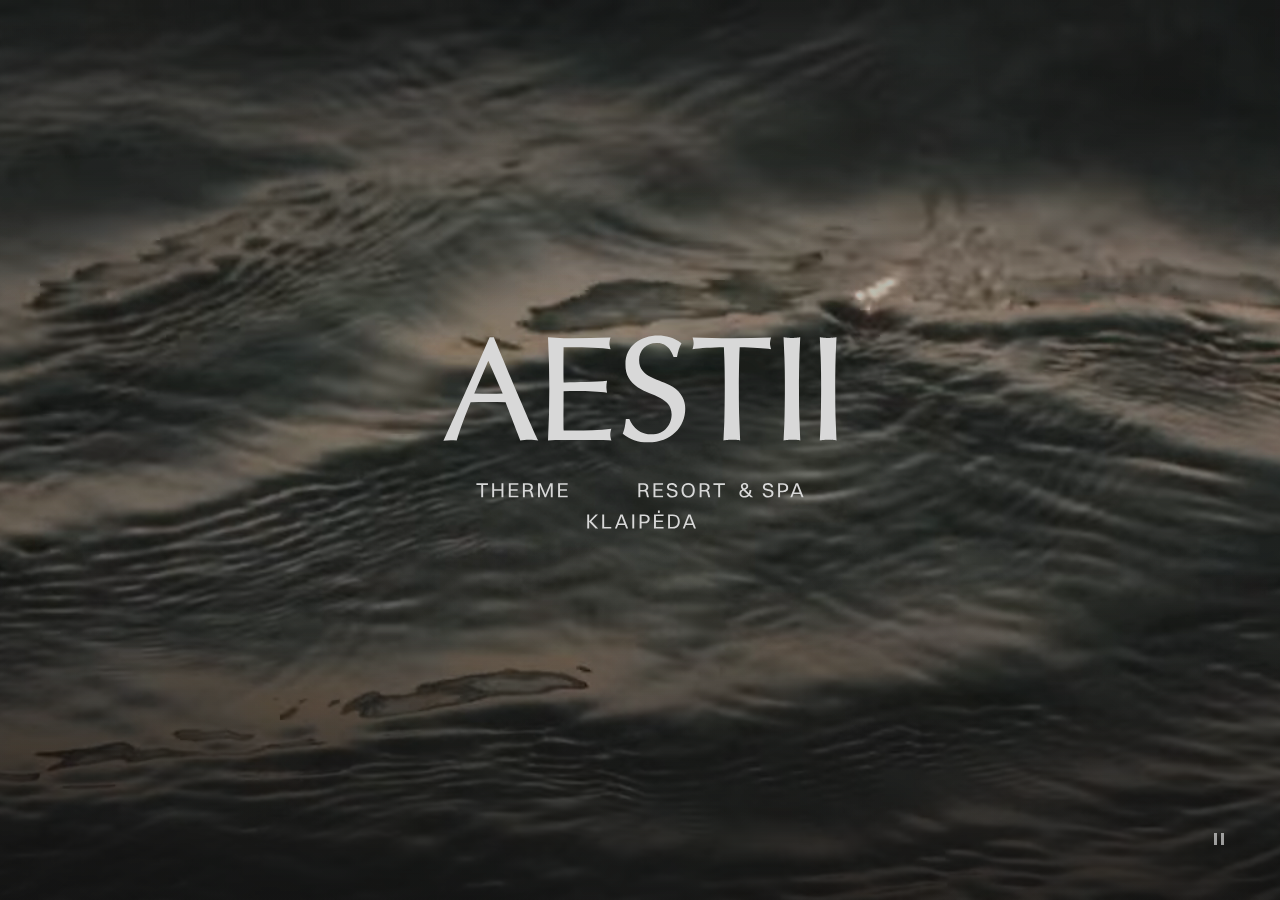
==== index.html @ 5880e859 "Aestii holding page Dark sea video with the white logotype (smaller logo variant).  Co-Authored-By: " ====
<!doctype html>
<html lang="lt">
<head>
  <meta charset="utf-8">
  <meta name="viewport" content="width=device-width, initial-scale=1">
  <title>Aestii Therme Resort &amp; Spa — Klaipėda</title>
  <meta name="description" content="Aestii Therme Resort &amp; Spa Klaipėdoje.">
  <meta name="theme-color" content="#121212">
  <link rel="canonical" href="https://aestii.com/">
  <meta property="og:type" content="website">
  <meta property="og:url" content="https://aestii.com/">
  <meta property="og:title" content="Aestii Therme Resort &amp; Spa — Klaipėda">
  <meta property="og:description" content="Aestii Therme Resort &amp; Spa Klaipėdoje.">
  <meta property="og:image" content="https://aestii.com/assets/share.jpg">
  <meta property="og:image:width" content="1200">
  <meta property="og:image:height" content="630">
  <meta property="og:locale" content="lt_LT">
  <meta name="twitter:card" content="summary_large_image">
  <link rel="icon" href="assets/favicon.svg" type="image/svg+xml">
  <link rel="stylesheet" href="assets/css/base.css">
  <script>document.documentElement.classList.add("js")</script>
  <style>
    body {
      background: var(--ink);
      color: var(--pale);
    }

    .stage {
      position: relative;
      min-height: 100vh;
      min-height: 100svh;
      display: grid;
      place-items: center;
      overflow: hidden;
      isolation: isolate;
    }

    .stage .sea { position: fixed; z-index: -2; }

    /* darken: heavier at the edges and bottom, lighter where the light falls */
    .stage::before {
      content: "";
      position: fixed;
      inset: 0;
      z-index: -1;
      background:
        radial-gradient(120% 90% at 50% 46%, rgb(26 30 31 / 0.18) 0%, rgb(18 18 18 / 0.62) 100%),
        linear-gradient(to bottom, rgb(18 18 18 / 0.35), rgb(18 18 18 / 0) 35%, rgb(18 18 18 / 0) 60%, rgb(18 18 18 / 0.7));
    }

    .lockup {
      width: clamp(190px, 32vw, 460px);
      height: auto;
      margin-top: -4vh;
    }
    @media (max-width: 560px) {
      .lockup { width: 50vw; }
    }

    .js .lockup { opacity: 0; }
    .js.is-ready .lockup {
      opacity: 1;
      transition: opacity 1.8s ease 0.6s;
    }
  </style>
</head>
<body>
  <main class="stage">
    <video class="sea" autoplay muted loop playsinline preload="auto"
           poster="assets/video/sea-poster.jpg" aria-hidden="true">
      <source src="assets/video/sea.webm" type="video/webm">
      <source src="assets/video/sea.mp4" type="video/mp4">
    </video>

    <h1>
      <img class="lockup" src="assets/logo/aestii-white-descriptor.svg"
           width="730" height="370" alt="Aestii Therme Resort &amp; Spa Klaipėda">
    </h1>
  </main>

  <footer class="chrome">
    <button class="motion-toggle" type="button"
            data-label-pause="Pristabdyti vaizdo įrašą" data-label-play="Leisti vaizdo įrašą"
            aria-label="Pristabdyti vaizdo įrašą">
      <svg class="icon-pause" viewBox="0 0 14 14" aria-hidden="true"><rect x="2" y="1" width="3" height="12"/><rect x="9" y="1" width="3" height="12"/></svg>
      <svg class="icon-play" viewBox="0 0 14 14" aria-hidden="true"><path d="M3 1l10 6-10 6z"/></svg>
    </button>
  </footer>

  <script src="assets/js/video.js"></script>
</body>
</html>
---- assets/css/base.css ----
/* Aestii — shared base for all homepage variations */

@font-face {
  font-family: "Archivo";
  src: url("../fonts/archivo-latin-ext.woff2") format("woff2");
  font-weight: 300 600;
  font-stretch: 100% 125%;
  font-display: swap;
  unicode-range: U+0100-02BA, U+02BD-02C5, U+02C7-02CC, U+02CE-02D7, U+02DD-02FF, U+0304, U+0308, U+0329, U+1D00-1DBF, U+1E00-1E9F, U+1EF2-1EFF, U+2020, U+20A0-20AB, U+20AD-20C4, U+2113, U+2C60-2C7F, U+A720-A7FF;
}
@font-face {
  font-family: "Archivo";
  src: url("../fonts/archivo-latin.woff2") format("woff2");
  font-weight: 300 600;
  font-stretch: 100% 125%;
  font-display: swap;
  unicode-range: U+0000-00FF, U+0131, U+0152-0153, U+02BB-02BC, U+02C6, U+02DA, U+02DC, U+0304, U+0308, U+0329, U+2000-206F, U+20AC, U+2122, U+2191, U+2193, U+2212, U+2215, U+FEFF, U+FFFD;
}

:root {
  /* brand: taken from the logo files */
  --ink: #121212;
  --pale: #d8d8d8;
  /* page tones */
  --salt: #eceeeb;
  --sea: #1a1e1f;

  --font: "Archivo", "Helvetica Neue", Arial, sans-serif;
  --text: 0.9375rem;
  --gutter: clamp(20px, 4vw, 56px);
}

*, *::before, *::after { box-sizing: border-box; }

html, body { margin: 0; min-height: 100%; }

body {
  font-family: var(--font);
  font-stretch: 112%;
  font-weight: 400;
  font-size: var(--text);
  line-height: 1.45;
  letter-spacing: 0.005em;
  -webkit-font-smoothing: antialiased;
  text-rendering: optimizeLegibility;
}

img, video { display: block; max-width: 100%; }

h1 { margin: 0; font: inherit; }

.visually-hidden {
  position: absolute !important;
  width: 1px; height: 1px;
  margin: -1px; padding: 0; border: 0;
  overflow: hidden;
  clip: rect(0 0 0 0);
  white-space: nowrap;
}

/* ---- background video ---- */
.sea {
  position: absolute;
  inset: 0;
  width: 100%;
  height: 100%;
  object-fit: cover;
}
/* fade the video in once its first frame is ready (only when JS runs) */
.js .sea { opacity: 0; transition: opacity 2s ease; }
.js.is-ready .sea { opacity: 1; }

/* ---- page chrome: pause control ---- */
.chrome {
  position: fixed;
  z-index: 5;
  left: var(--gutter);
  right: var(--gutter);
  bottom: var(--gutter);
  display: flex;
  align-items: flex-end;
  justify-content: flex-end;
  pointer-events: none;
}
.chrome > * { pointer-events: auto; }

.motion-toggle {
  appearance: none;
  flex: none;
  width: 40px;
  height: 40px;
  margin: 0 -10px -10px 0;
  padding: 0;
  border: 0;
  border-radius: 50%;
  background: none;
  color: inherit;
  display: grid;
  place-items: center;
  cursor: pointer;
  opacity: 0.7;
  transition: opacity 0.2s ease;
}
.motion-toggle:hover { opacity: 1; }
.motion-toggle:focus-visible { outline: 1.5px solid currentColor; outline-offset: 2px; opacity: 1; }
.motion-toggle svg { width: 14px; height: 14px; fill: currentColor; }
.motion-toggle .icon-play { display: none; }
.is-paused .motion-toggle .icon-play { display: block; }
.is-paused .motion-toggle .icon-pause { display: none; }

@media (prefers-reduced-motion: reduce) {
  *, *::before, *::after {
    animation-duration: 0.01ms !important;
    animation-delay: 0ms !important;
    transition-duration: 0.01ms !important;
  }
}
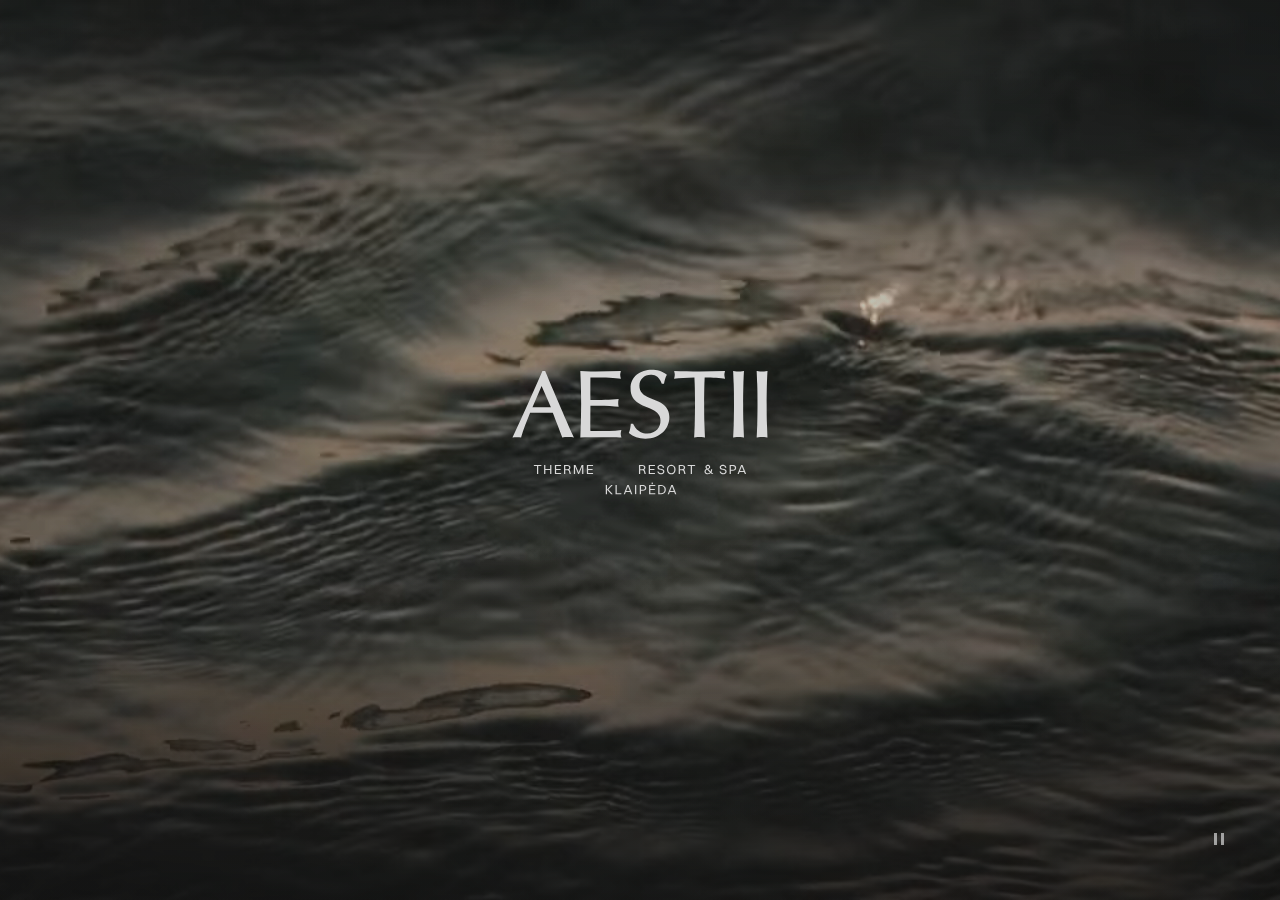
==== commit 26f98160: "Shrink the desktop logo to 65% of its previous size Phones keep the previous size so the descriptor " ====
--- a/index.html
+++ b/index.html
@@ -49,7 +49,7 @@
     }
 
     .lockup {
-      width: clamp(190px, 32vw, 460px);
+      width: clamp(124px, 20.8vw, 299px);
       height: auto;
       margin-top: -4vh;
     }
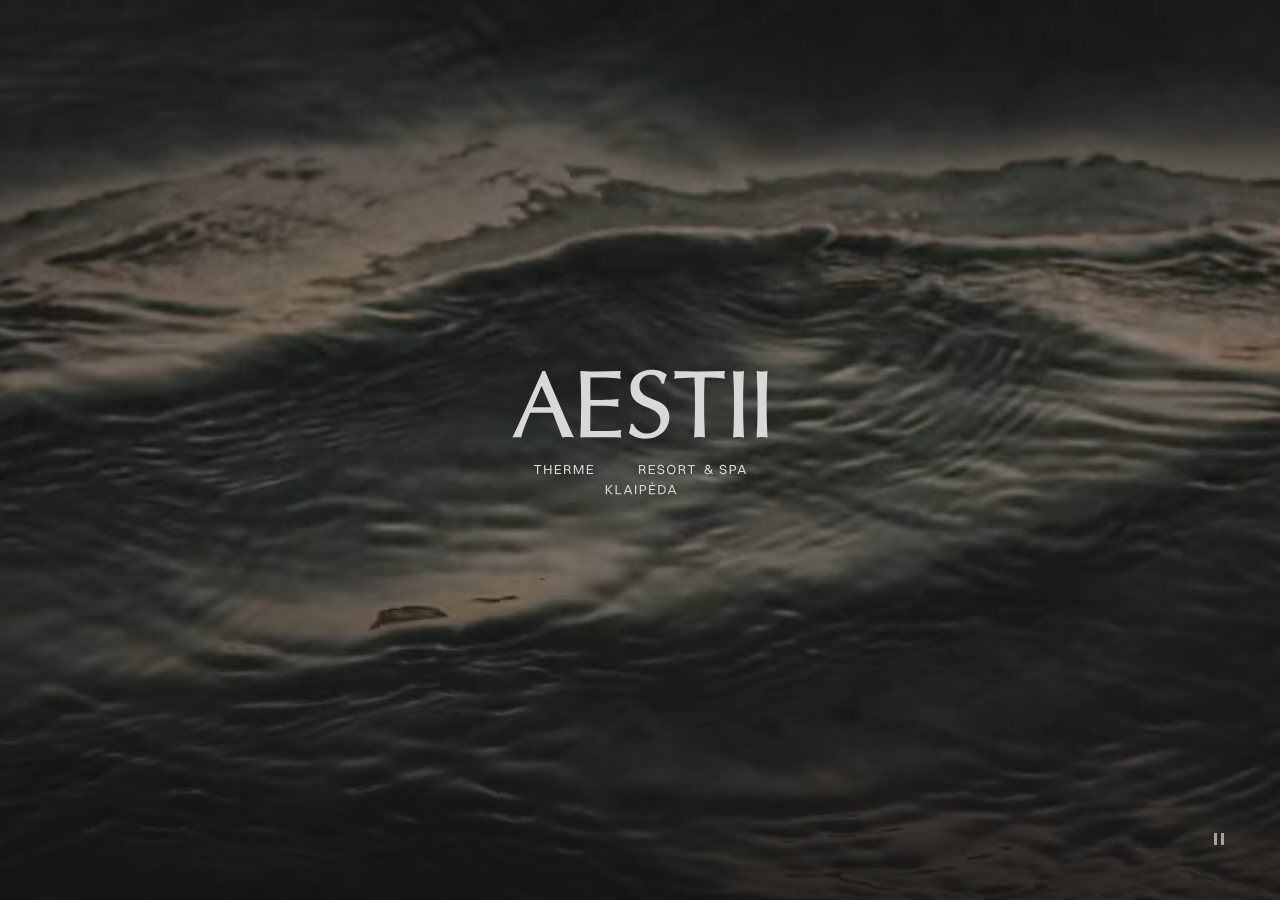
==== commit 04e6884e: "Keep the previous logo size on tablets The 65% logo applies from 1024px up; tablets and phones keep " ====
--- a/index.html
+++ b/index.html
@@ -49,9 +49,13 @@
     }
 
     .lockup {
-      width: clamp(124px, 20.8vw, 299px);
+      width: clamp(190px, 32vw, 460px);
       height: auto;
       margin-top: -4vh;
+    }
+    /* laptops and desktops: smaller logo */
+    @media (min-width: 1024px) {
+      .lockup { width: clamp(124px, 20.8vw, 299px); }
     }
     @media (max-width: 560px) {
       .lockup { width: 50vw; }
